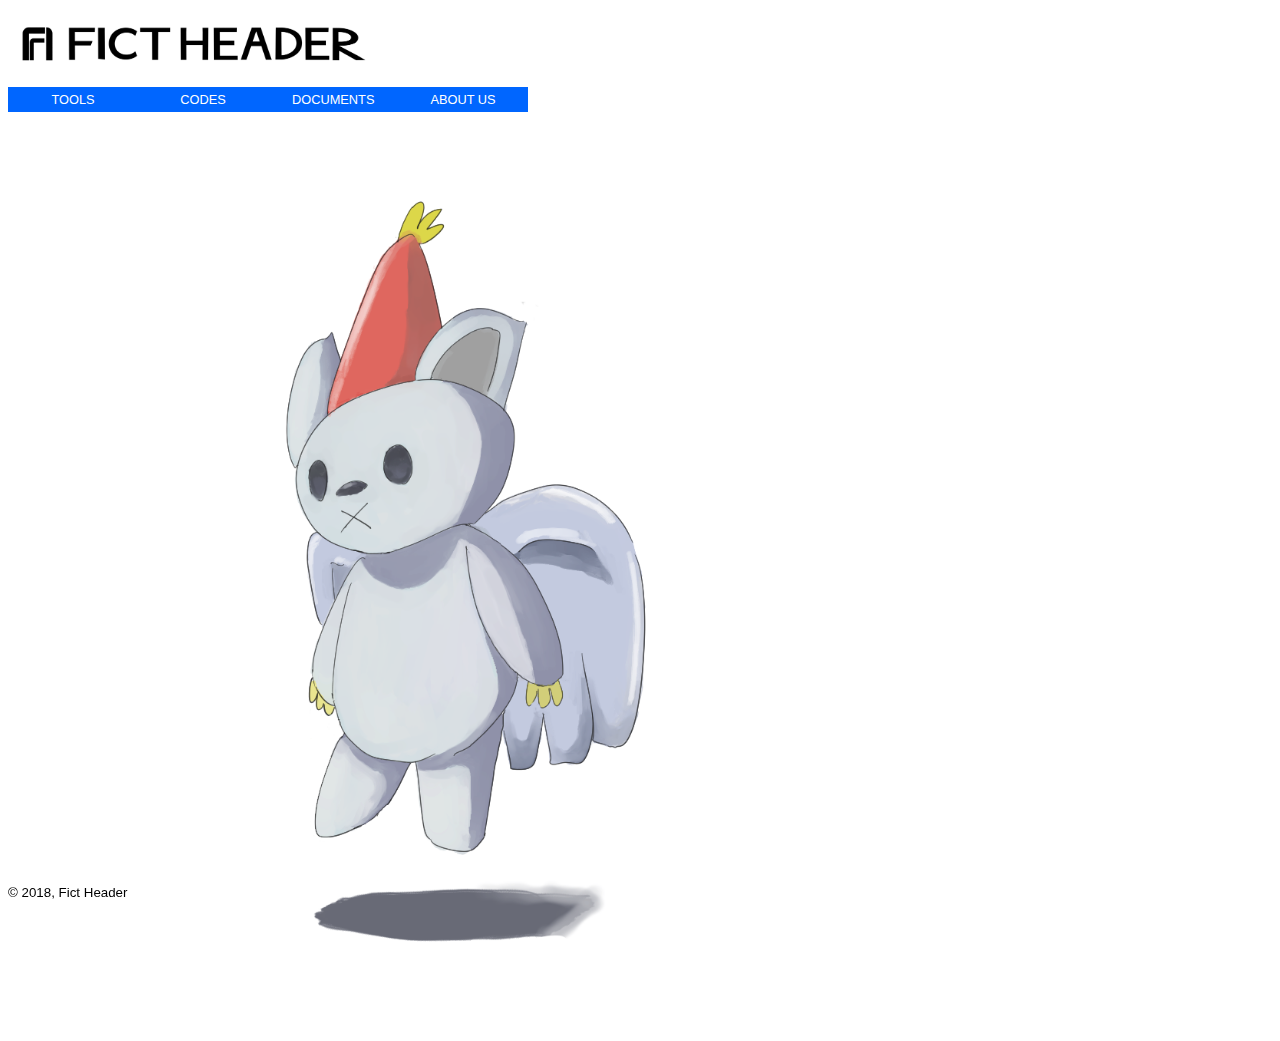
==== index.html @ e25f0d42 "Update an image size" ====
<html>

<head>
  <link rel="stylesheet" type="text/css" href="./common.css">
  <style>
    body {
      background-color: white;
      background-size: cover;
      background-repeat: no-repeat;
      font-family: helvetica;
    }

    .button-group {
      margin-bottom: 70px;
    }

    footer {
      position: fixed;
      bottom: 0;
      width: 100%;
      display: block;
      color: black;
    }
  </style>
</head>

<body>
  <meta name="viewport" content="width=device-width" charset="utf-8">
  <div id="fict-logo">
    <a href="https://fictheader.github.io">
    <img src="./images/combined_black.png" alt="logo" height=8%>
  </a>
  </div>

  <div class="button-group">
    <button onclick="window.location='https://fictheader.github.io/tools';" class="button">TOOLS</button>
    <button onclick="window.location='https://fictheader.github.io/codes';" class="button">CODES</button>
    <button onclick="window.location='https://fictheader.github.io/documents/index.html';" class="button">DOCUMENTS</button>
    <button onclick="window.location='https://fictheader.github.io/about';" class="button">ABOUT US</button>
  </div>

    <img src="./images/ddd.png" alt="character" height=100%>

</body>

<footer>
  <small>&copy; 2018, Fict Header</small>
</footer>

</html>
---- common.css ----
.button-group {
      margin-top: 8px;
    }

    .button-group button {
      background-color: #0066FF;
      border: none;
      width: 130px;
      color: white;
      padding: 5px 24px;
      cursor: pointer;
      float: left;
      font-size: 80%;
    }
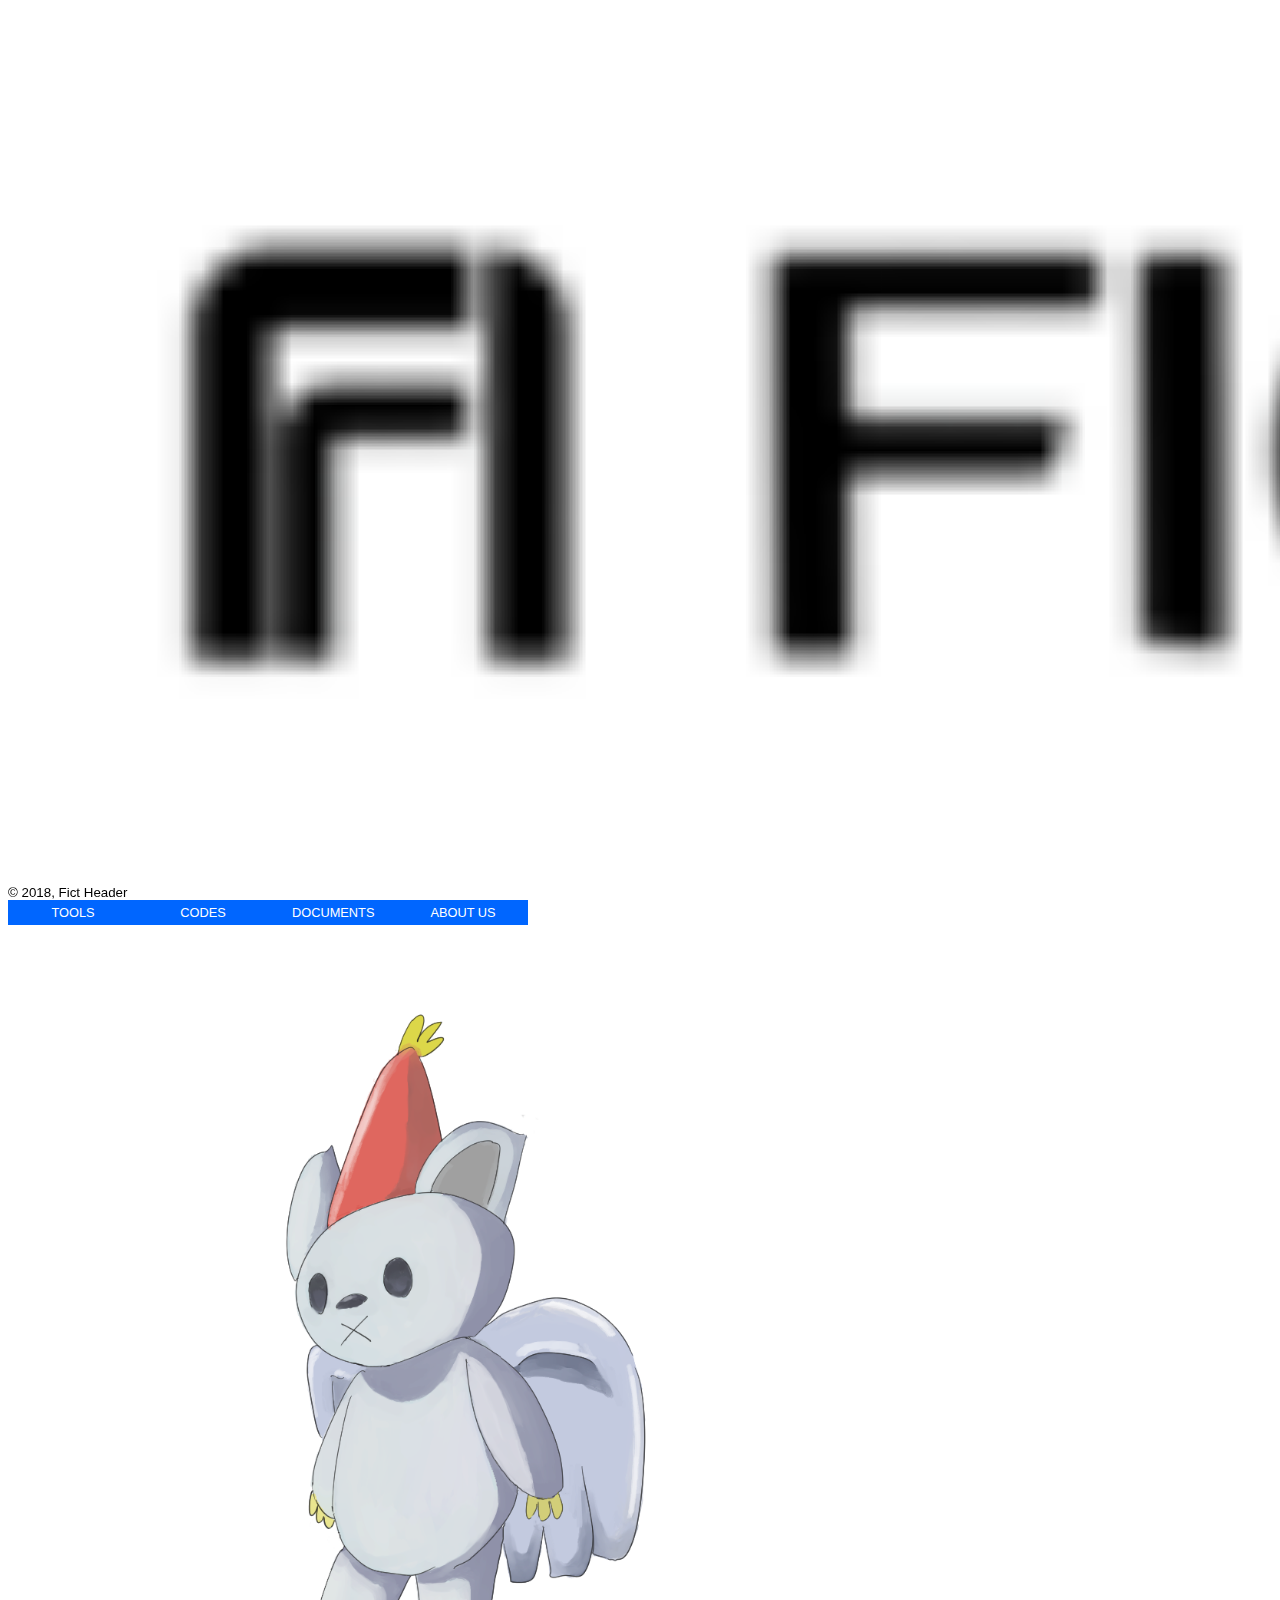
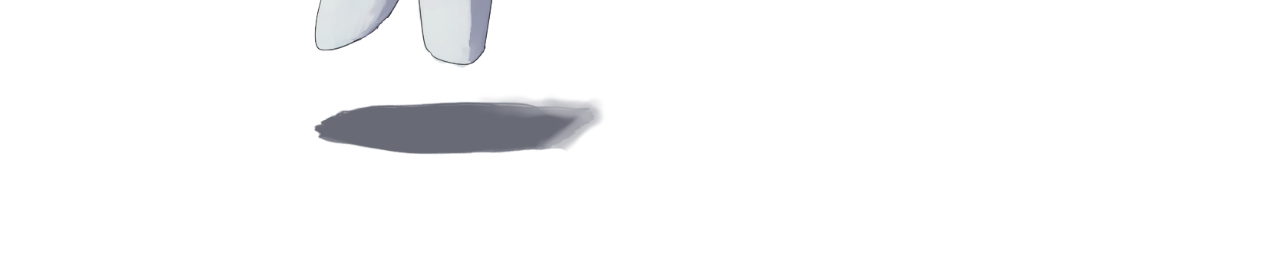
==== commit 8f5a9808: "Change CSS" ====
--- a/index.html
+++ b/index.html
@@ -25,10 +25,10 @@
 </head>
 
 <body>
-  <meta name="viewport" content="width=device-width" charset="utf-8">
+  <meta name="viewport" content="width=device-width, initial-scale=1" charset="utf-8">
   <div id="fict-logo">
     <a href="https://fictheader.github.io">
-    <img src="./images/combined_black.png" alt="logo" height=8%>
+    <img src="./images/combined_black.png" alt="logo" height=100%>
   </a>
   </div>
 
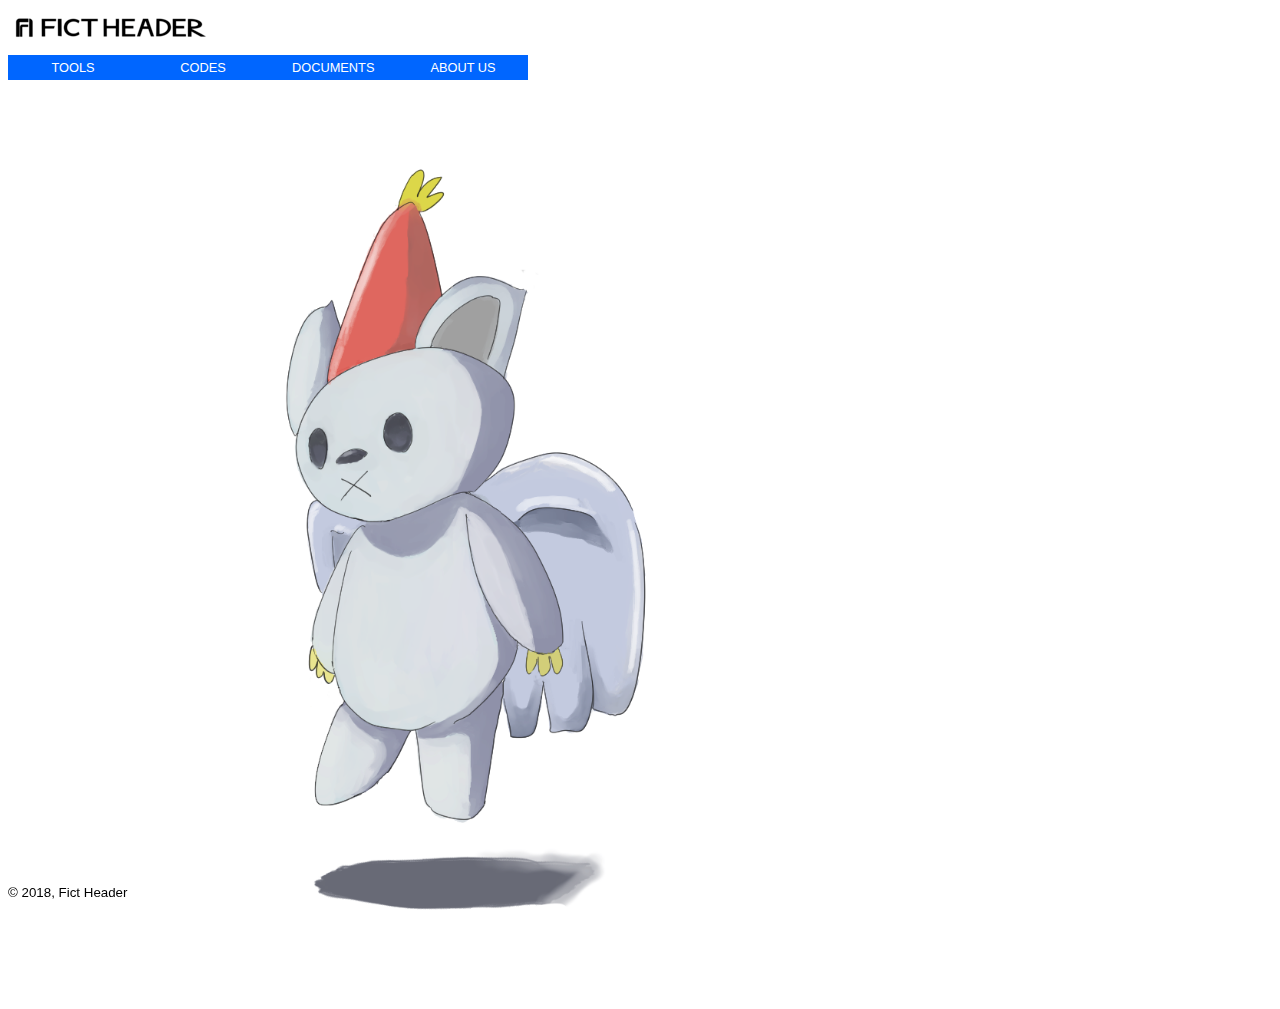
==== commit 2e274d9f: "Fix" ====
--- a/index.html
+++ b/index.html
@@ -28,7 +28,7 @@
   <meta name="viewport" content="width=device-width, initial-scale=1" charset="utf-8">
   <div id="fict-logo">
     <a href="https://fictheader.github.io">
-    <img src="./images/combined_black.png" alt="logo" height=100%>
+    <img src="./images/combined_black.png" alt="logo">
   </a>
   </div>
 
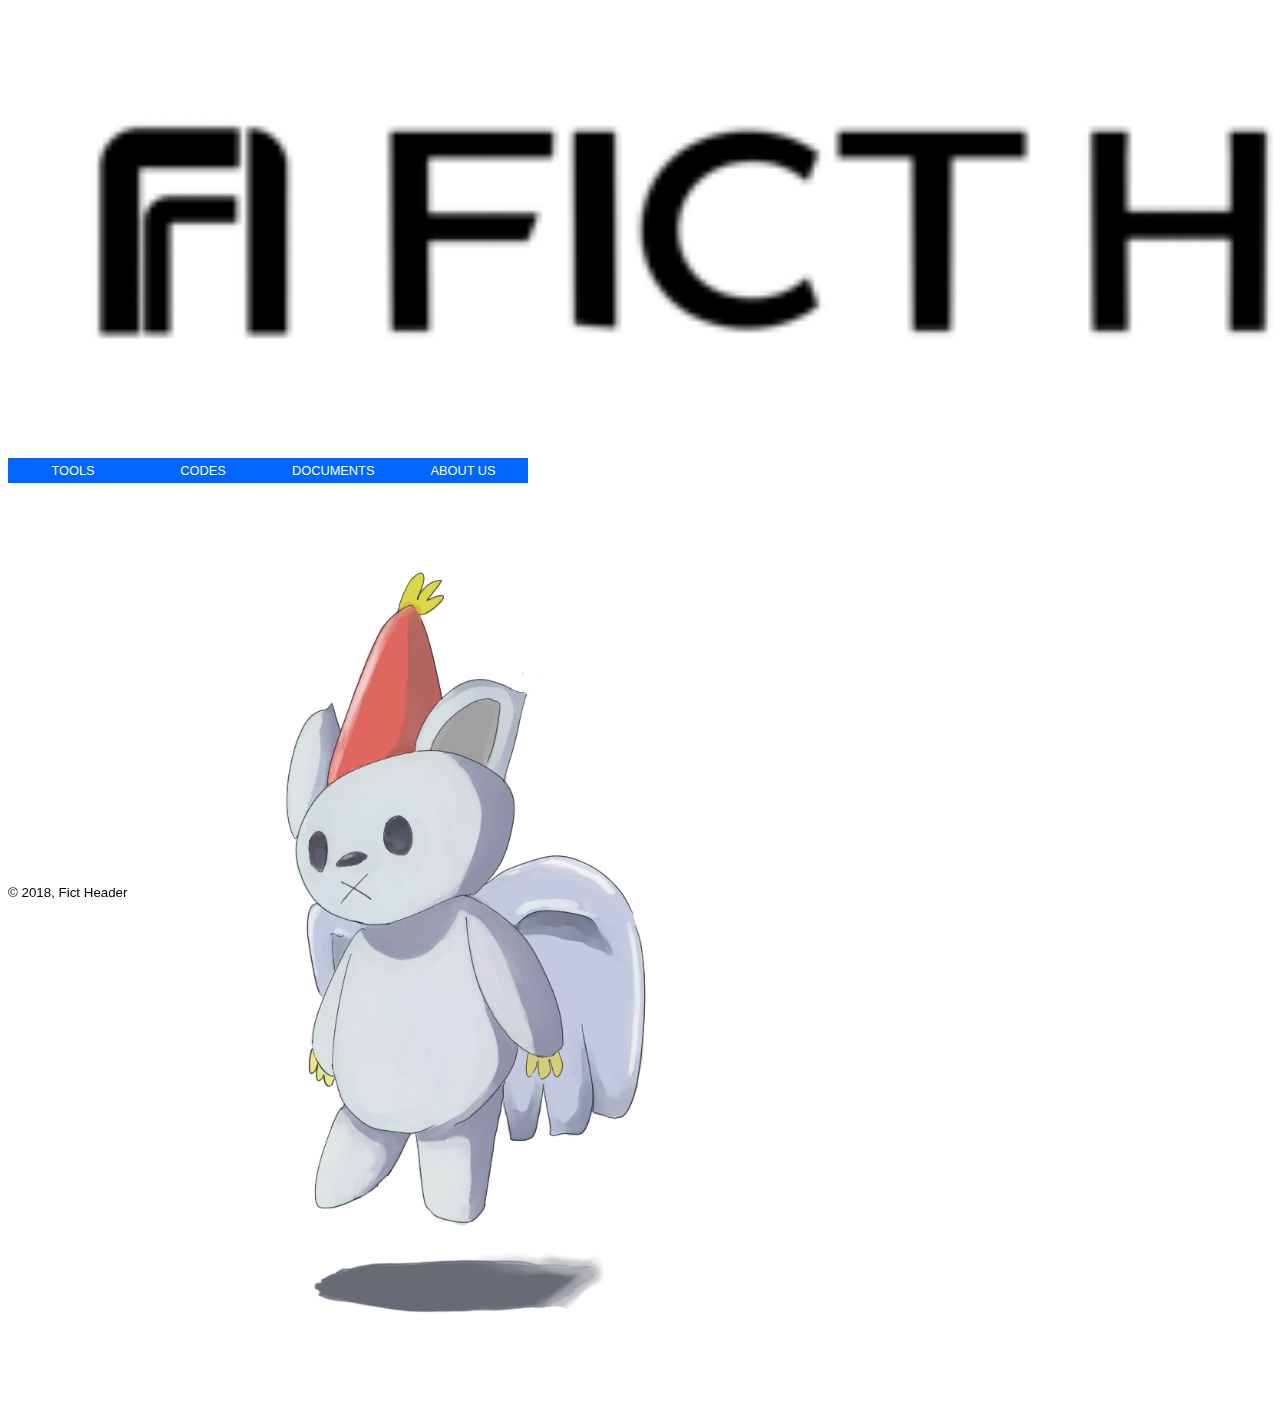
==== commit f7ff6937: "Change heights" ====
--- a/index.html
+++ b/index.html
@@ -28,7 +28,7 @@
   <meta name="viewport" content="width=device-width, initial-scale=1" charset="utf-8">
   <div id="fict-logo">
     <a href="https://fictheader.github.io">
-    <img src="./images/combined_black.png" alt="logo">
+    <img src="./images/combined_black.png" alt="logo" height=50%>
   </a>
   </div>
 
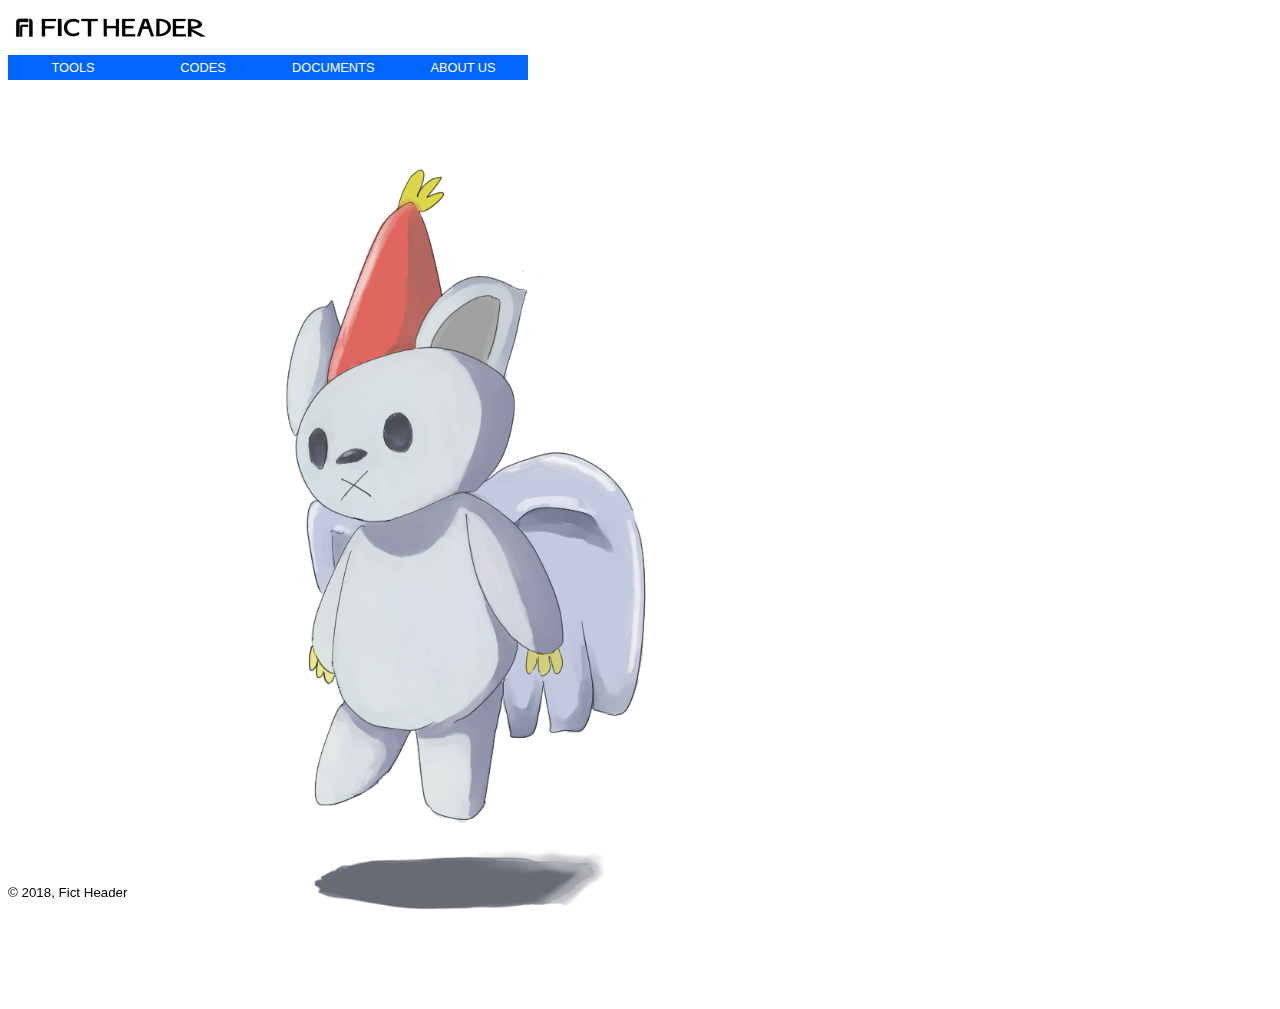
==== commit a7617bea: "Change CSS" ====
--- a/index.html
+++ b/index.html
@@ -28,7 +28,7 @@
   <meta name="viewport" content="width=device-width, initial-scale=1" charset="utf-8">
   <div id="fict-logo">
     <a href="https://fictheader.github.io">
-    <img src="./images/combined_black.png" alt="logo" height=50%>
+    <img src="./images/combined_black.png" alt="logo" width="205px">
   </a>
   </div>
 
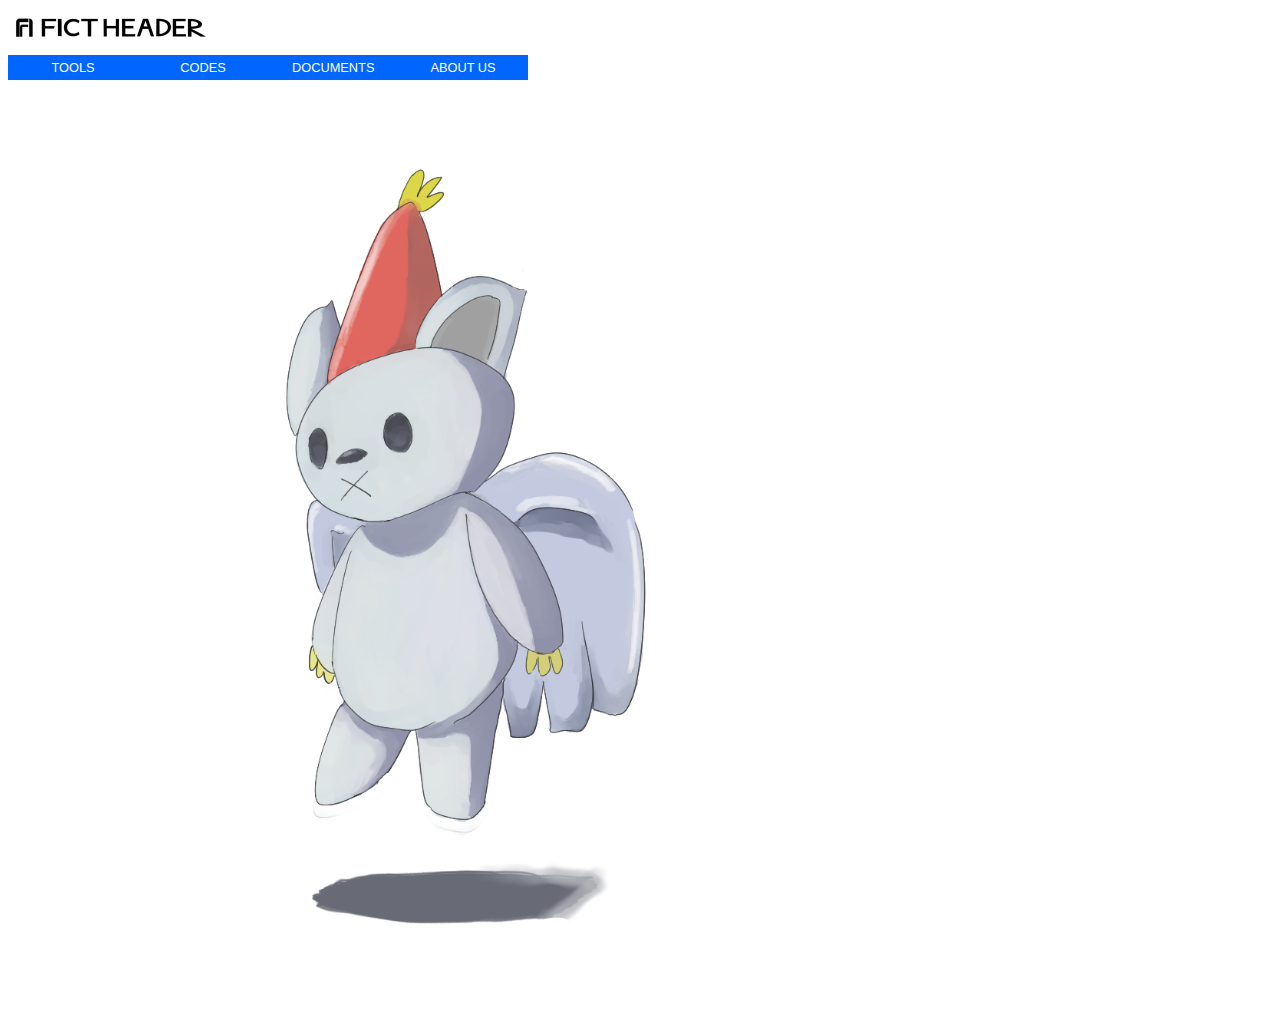
==== commit 6980474b: "Add animations" ====
--- a/index.html
+++ b/index.html
@@ -12,6 +12,54 @@
 
     .button-group {
       margin-bottom: 70px;
+    }
+
+    #character {
+        position: relative; 
+        margin-left: auto;
+        margin-right: auto;
+        left: 0;
+        z-index: 2;
+    }
+
+    #shadow {
+        position: absolute;
+        margin-left: auto;
+        margin-right: auto;
+        left: 0;
+        z-index: 1;
+    }
+
+    img[src="./images/ddd.png"] {
+        animation-timing-function: ease-in-out;
+        -webkit-animation: updown 0.4s infinite alternate;
+        animation: updown 0.4s infinite alternate;
+    }
+
+    img[src="./images/shadow.png"] {
+        animation-timing-function: ease-in-out;
+        -webkit-animation: scale 0.4s infinite alternate;
+        animation: scale 0.4s infinite alternate;
+    }
+
+    @-webkit-keyframes updown {
+        0% {transform: translateY(0px);}
+        100% {transform: translateY(-28px);}
+    }
+
+    @keyframes updown {
+        0% {transform: translateY(0px);}
+        100% {transform: translateY(-28px);}
+    }
+
+    @-webkit-keyframes scale {
+        0% {transform: scale(1.0);}
+        100% {transform: scale(0.99);}
+    }
+
+    @keyframes scale {
+        0% {transform: scale(1.0);}
+        100% {transform: scale(0.99);}
     }
 
     footer {
@@ -39,7 +87,8 @@
     <button onclick="window.location='https://fictheader.github.io/about';" class="button">ABOUT US</button>
   </div>
 
-    <img src="./images/ddd.png" alt="character" height=100%>
+    <img src="./images/ddd.png" id="character" alt="character" height=100%>
+    <img src="./images/shadow.png" id="shadow" alt="shadow" height=100%>
 
 </body>
 
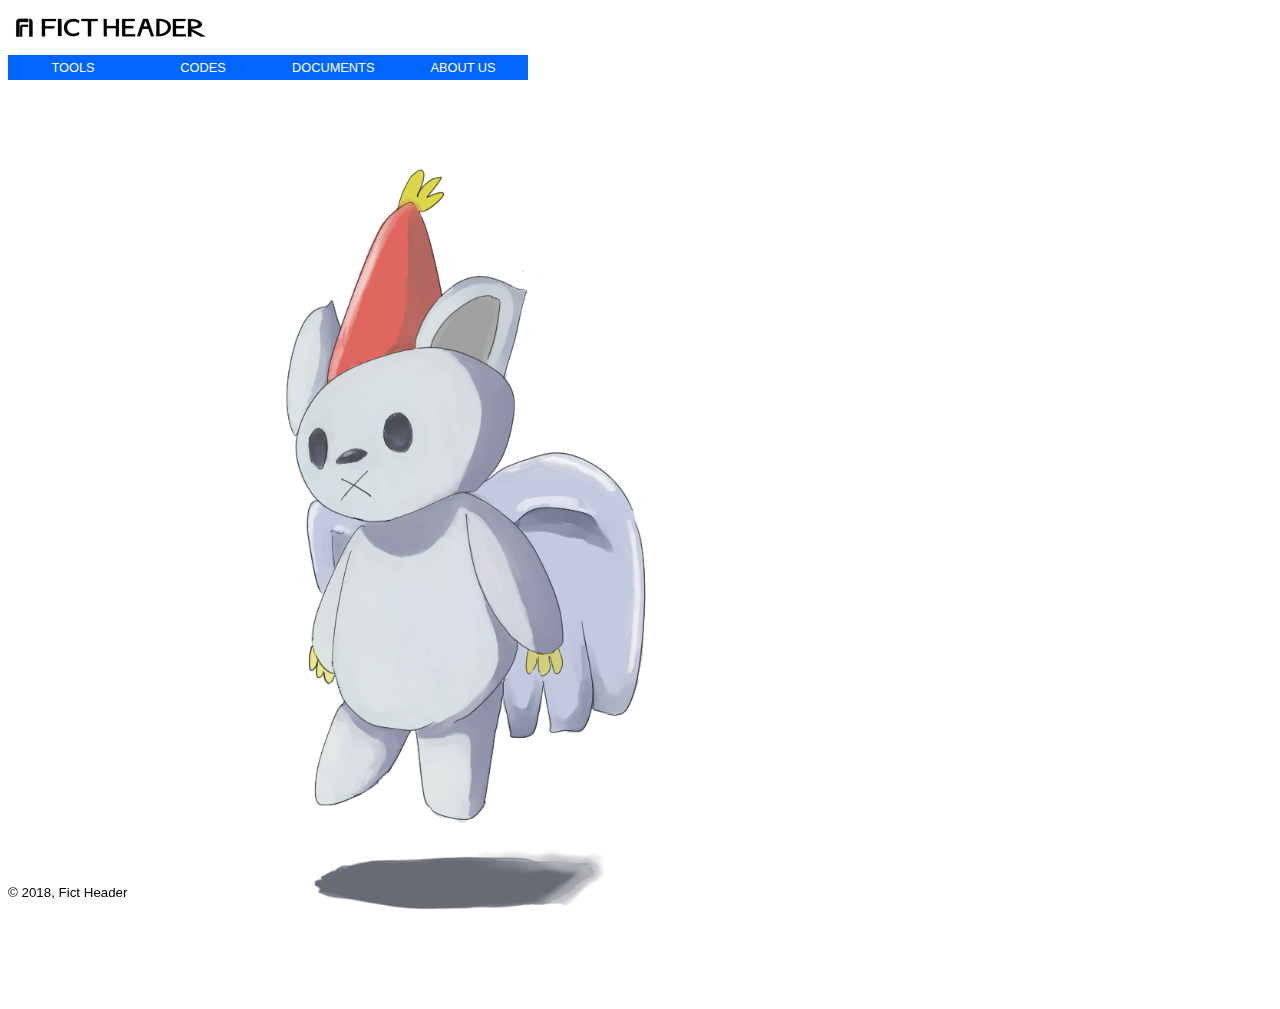
==== commit 261ec4de: "Remove animations" ====
--- a/index.html
+++ b/index.html
@@ -12,54 +12,6 @@
 
     .button-group {
       margin-bottom: 70px;
-    }
-
-    #character {
-        position: relative; 
-        margin-left: auto;
-        margin-right: auto;
-        left: 0;
-        z-index: 2;
-    }
-
-    #shadow {
-        position: absolute;
-        margin-left: auto;
-        margin-right: auto;
-        left: 0;
-        z-index: 1;
-    }
-
-    img[src="./images/ddd.png"] {
-        animation-timing-function: ease-in-out;
-        -webkit-animation: updown 0.4s infinite alternate;
-        animation: updown 0.4s infinite alternate;
-    }
-
-    img[src="./images/shadow.png"] {
-        animation-timing-function: ease-in-out;
-        -webkit-animation: scale 0.4s infinite alternate;
-        animation: scale 0.4s infinite alternate;
-    }
-
-    @-webkit-keyframes updown {
-        0% {transform: translateY(0px);}
-        100% {transform: translateY(-28px);}
-    }
-
-    @keyframes updown {
-        0% {transform: translateY(0px);}
-        100% {transform: translateY(-28px);}
-    }
-
-    @-webkit-keyframes scale {
-        0% {transform: scale(1.0);}
-        100% {transform: scale(0.99);}
-    }
-
-    @keyframes scale {
-        0% {transform: scale(1.0);}
-        100% {transform: scale(0.99);}
     }
 
     footer {
@@ -88,7 +40,6 @@
   </div>
 
     <img src="./images/ddd.png" id="character" alt="character" height=100%>
-    <img src="./images/shadow.png" id="shadow" alt="shadow" height=100%>
 
 </body>
 
